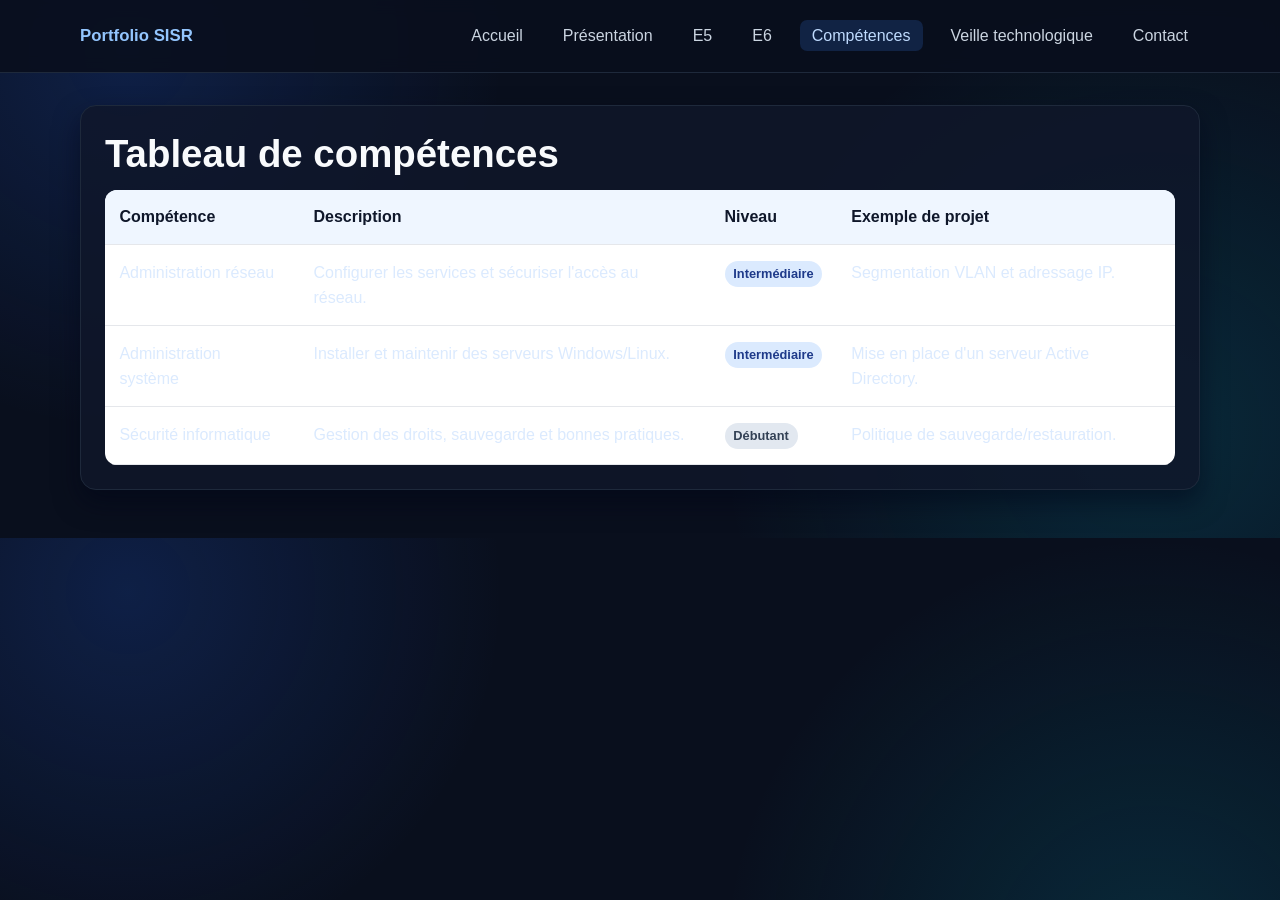
==== competences.html @ ba9262f3 "Add files via upload" ====
<!DOCTYPE html>
<html lang="fr">
  <head>
    <meta charset="UTF-8" />
    <meta name="viewport" content="width=device-width, initial-scale=1.0" />
    <title>Portfolio BTS SIO SISR | Compétences</title>
    <link rel="stylesheet" href="style.css" />
  </head>
  <body class="home-dark">
    <header class="site-header">
      <nav class="container navbar">
        <a class="brand" href="index.html">Portfolio SISR</a>
        <ul class="nav-links">
          <li><a href="index.html">Accueil</a></li>
          <li><a href="presentation.html">Présentation</a></li>
          <li><a href="e5.html">E5</a></li>
          <li><a href="e6.html">E6</a></li>
          <li><a class="active" href="competences.html">Compétences</a></li>
          <li><a href="veille.html">Veille technologique</a></li>
          <li><a href="contact.html">Contact</a></li>
        </ul>
      </nav>
    </header>

    <main class="container">
      <section class="card">
        <h1>Tableau de compétences</h1>
        <table>
          <thead>
            <tr>
              <th>Compétence</th>
              <th>Description</th>
              <th>Niveau</th>
              <th>Exemple de projet</th>
            </tr>
          </thead>
          <tbody>
            <tr>
              <td>Administration réseau</td>
              <td>Configurer les services et sécuriser l'accès au réseau.</td>
              <td><span class="level intermediate">Intermédiaire</span></td>
              <td>Segmentation VLAN et adressage IP.</td>
            </tr>
            <tr>
              <td>Administration système</td>
              <td>Installer et maintenir des serveurs Windows/Linux.</td>
              <td><span class="level intermediate">Intermédiaire</span></td>
              <td>Mise en place d'un serveur Active Directory.</td>
            </tr>
            <tr>
              <td>Sécurité informatique</td>
              <td>Gestion des droits, sauvegarde et bonnes pratiques.</td>
              <td><span class="level beginner">Débutant</span></td>
              <td>Politique de sauvegarde/restauration.</td>
            </tr>
          </tbody>
        </table>
      </section>
    </main>
  </body>
</html>
---- style.css ----
:root {
  --bg: #f3f6fb;
  --surface: #ffffff;
  --primary: #1e3a8a;
  --primary-soft: #dbeafe;
  --text: #1f2937;
  --muted: #6b7280;
  --border: #e5e7eb;
  --shadow: 0 10px 24px rgba(15, 23, 42, 0.08);
}

* {
  margin: 0;
  padding: 0;
  box-sizing: border-box;
}

body {
  font-family: "Segoe UI", Tahoma, Geneva, Verdana, sans-serif;
  background: var(--bg);
  color: var(--text);
  line-height: 1.6;
}

a {
  color: inherit;
  text-decoration: none;
}

.container {
  width: min(1120px, 92%);
  margin: 0 auto;
}

.site-header {
  position: sticky;
  top: 0;
  z-index: 20;
  background: rgba(255, 255, 255, 0.95);
  backdrop-filter: blur(8px);
  border-bottom: 1px solid var(--border);
}

.navbar {
  min-height: 72px;
  display: flex;
  justify-content: space-between;
  align-items: center;
  gap: 1rem;
}

.brand {
  font-size: 1.05rem;
  font-weight: 700;
  color: var(--primary);
}

.nav-links {
  display: flex;
  list-style: none;
  gap: 1rem;
  flex-wrap: wrap;
}

.nav-links a {
  padding: 0.45rem 0.75rem;
  border-radius: 0.45rem;
  color: #334155;
  font-weight: 500;
  transition: background 0.2s ease, color 0.2s ease;
}

.nav-links a:hover,
.nav-links a.active {
  background: var(--primary-soft);
  color: var(--primary);
}

main {
  padding: 2rem 0 3rem;
}

.hero {
  display: grid;
  grid-template-columns: 1.3fr 0.7fr;
  gap: 2rem;
  align-items: center;
  margin-bottom: 2rem;
}

.cyber-hero {
  min-height: 62vh;
  display: flex;
  align-items: center;
  justify-content: center;
  flex-direction: column;
  text-align: center;
  gap: 0.6rem;
  background: radial-gradient(circle at 20% 20%, #dbeafe, #ffffff 42%, #f3f6fb 100%);
  border: 1px solid #cbd5e1;
}

.cyber-topline {
  color: #1d4ed8;
  font-weight: 700;
  letter-spacing: 0.06em;
  text-transform: uppercase;
  font-size: 0.85rem;
}

.cyber-title {
  margin: 0;
  font-size: clamp(2rem, 6vw, 4rem);
  letter-spacing: 0.04em;
  color: #0b1220;
  text-shadow: 0 0 20px rgba(30, 58, 138, 0.18);
}

.cyber-subtitle {
  margin: 0;
  font-size: clamp(1rem, 2.4vw, 1.35rem);
  color: #334155;
}

/* Accueil en version sombre / informatique */
.home-dark {
  background:
    radial-gradient(circle at 10% 10%, rgba(37, 99, 235, 0.2), transparent 30%),
    radial-gradient(circle at 90% 80%, rgba(6, 182, 212, 0.16), transparent 35%),
    #090f1d;
  color: #dbeafe;
}

.home-dark .site-header {
  background: rgba(9, 15, 29, 0.9);
  border-bottom: 1px solid #1e293b;
}

.home-dark .brand {
  color: #93c5fd;
}

.home-dark .nav-links a {
  color: #cbd5e1;
}

.home-dark .nav-links a:hover,
.home-dark .nav-links a.active {
  background: rgba(59, 130, 246, 0.18);
  color: #bfdbfe;
}

.home-dark .card {
  background: rgba(15, 23, 42, 0.82);
  border-color: #1e293b;
  box-shadow: 0 12px 26px rgba(2, 6, 23, 0.55);
}

.home-dark .cyber-hero {
  min-height: 56vh;
  background:
    linear-gradient(145deg, rgba(15, 23, 42, 0.94), rgba(13, 28, 55, 0.92)),
    radial-gradient(circle at 20% 20%, rgba(56, 189, 248, 0.16), transparent 42%);
  border-color: #334155;
}

.home-dark .cyber-topline {
  color: #60a5fa;
}

.home-dark .cyber-title {
  color: #f8fafc;
  text-shadow: 0 0 22px rgba(56, 189, 248, 0.3);
}

.home-dark .cyber-subtitle,
.home-dark p {
  color: #cbd5e1;
}

.home-dark h2,
.home-dark h3 {
  color: #f1f5f9;
}

.home-dark h1,
.home-dark li,
.home-dark strong {
  color: #f8fafc;
}

.home-dark .btn-primary {
  background: linear-gradient(90deg, #2563eb, #0ea5e9);
}

.home-dark .btn-secondary {
  background: transparent;
  color: #bfdbfe;
  border-color: #3b82f6;
}

.home-dark .btn-secondary:hover {
  background: rgba(59, 130, 246, 0.18);
}

.home-dark .site-footer {
  background: #0b1326;
  border-top: 1px solid #1e293b;
}

.home-dark .social-links a {
  color: #93c5fd;
}

.card {
  background: var(--surface);
  border: 1px solid var(--border);
  border-radius: 1rem;
  box-shadow: var(--shadow);
  padding: 1.5rem;
}

h1,
h2,
h3 {
  color: #0f172a;
  line-height: 1.25;
}

h1 {
  font-size: clamp(1.75rem, 4vw, 2.4rem);
  margin-bottom: 0.75rem;
}

h2 {
  font-size: clamp(1.35rem, 3.2vw, 1.8rem);
  margin-bottom: 0.9rem;
}

p {
  color: #334155;
}

.muted {
  color: var(--muted);
}

.badge {
  display: inline-flex;
  align-items: center;
  gap: 0.4rem;
  background: var(--primary-soft);
  color: var(--primary);
  padding: 0.35rem 0.7rem;
  border-radius: 999px;
  font-size: 0.85rem;
  font-weight: 600;
  margin-bottom: 1rem;
}

.profile-photo {
  width: 100%;
  max-width: 280px;
  aspect-ratio: 1 / 1;
  border-radius: 1rem;
  object-fit: cover;
  border: 1px solid var(--border);
}

.btn-row {
  margin-top: 1.1rem;
  display: flex;
  flex-wrap: wrap;
  gap: 0.7rem;
}

.btn {
  display: inline-flex;
  align-items: center;
  justify-content: center;
  gap: 0.4rem;
  padding: 0.65rem 1rem;
  border-radius: 0.65rem;
  border: 1px solid transparent;
  font-weight: 600;
  transition: transform 0.2s ease, box-shadow 0.2s ease, background 0.2s ease;
}

.btn-primary {
  background: var(--primary);
  color: #ffffff;
}

.btn-secondary {
  background: #ffffff;
  color: var(--primary);
  border-color: #cbd5e1;
}

.btn:hover {
  transform: translateY(-2px);
  box-shadow: 0 8px 18px rgba(15, 23, 42, 0.12);
}

.grid-2 {
  display: grid;
  grid-template-columns: repeat(2, minmax(0, 1fr));
  gap: 1rem;
}

.grid-3 {
  display: grid;
  grid-template-columns: repeat(3, minmax(0, 1fr));
  gap: 1rem;
}

.list {
  padding-left: 1rem;
}

.list li {
  margin-bottom: 0.35rem;
}

.section {
  margin-top: 1.1rem;
}

.section-lg {
  margin-top: 2rem;
}

.full-page-section {
  min-height: calc(100vh - 120px);
}

.intro-section {
  display: flex;
  flex-direction: column;
  justify-content: center;
}

.cv-center {
  display: flex;
  justify-content: center;
  margin-top: 1.1rem;
}

.cv-box {
  display: inline-flex;
  align-items: center;
  justify-content: center;
  min-width: 120px;
  height: 50px;
  border: 1px solid #3b82f6;
  border-radius: 0.7rem;
  background: rgba(37, 99, 235, 0.12);
  color: #bfdbfe;
  font-weight: 700;
  letter-spacing: 0.04em;
  transition: background 0.2s ease, transform 0.2s ease;
}

.cv-box:hover {
  background: rgba(37, 99, 235, 0.22);
  transform: translateY(-2px);
}

table {
  width: 100%;
  border-collapse: collapse;
  background: var(--surface);
  border-radius: 0.75rem;
  overflow: hidden;
}

th,
td {
  padding: 0.9rem;
  text-align: left;
  border-bottom: 1px solid var(--border);
  vertical-align: top;
}

th {
  background: #eff6ff;
  color: #0f172a;
  font-weight: 700;
}

.level {
  display: inline-block;
  padding: 0.2rem 0.55rem;
  border-radius: 999px;
  font-size: 0.8rem;
  font-weight: 700;
}

.beginner {
  background: #e2e8f0;
  color: #334155;
}

.intermediate {
  background: #dbeafe;
  color: #1e3a8a;
}

.advanced {
  background: #dcfce7;
  color: #166534;
}

.contact-form {
  display: grid;
  gap: 0.75rem;
}

input,
textarea {
  width: 100%;
  border: 1px solid #cbd5e1;
  border-radius: 0.6rem;
  padding: 0.7rem 0.8rem;
  font: inherit;
  color: var(--text);
}

.home-dark input,
.home-dark textarea {
  background: rgba(2, 6, 23, 0.35);
  border-color: rgba(59, 130, 246, 0.55);
  color: #e5e7eb;
}

.home-dark input::placeholder,
.home-dark textarea::placeholder {
  color: rgba(203, 213, 225, 0.75);
}

textarea {
  min-height: 130px;
  resize: vertical;
}

.site-footer {
  border-top: 1px solid var(--border);
  background: #ffffff;
  padding: 1.2rem 0;
}

.footer-content {
  display: flex;
  justify-content: space-between;
  align-items: center;
  gap: 1rem;
  flex-wrap: wrap;
}

.social-links {
  display: flex;
  gap: 0.75rem;
}

.social-links a {
  color: var(--primary);
  font-weight: 600;
}

.social-links a:hover {
  text-decoration: underline;
}

@media (max-width: 900px) {
  .hero {
    grid-template-columns: 1fr;
  }

  .grid-3 {
    grid-template-columns: 1fr;
  }
}

@media (max-width: 760px) {
  .navbar {
    align-items: flex-start;
    padding: 0.85rem 0;
    flex-direction: column;
  }

  .grid-2 {
    grid-template-columns: 1fr;
  }

  table,
  thead,
  tbody,
  th,
  td,
  tr {
    display: block;
  }

  thead {
    display: none;
  }

  tr {
    margin-bottom: 1rem;
    border: 1px solid var(--border);
    border-radius: 0.75rem;
    overflow: hidden;
    background: var(--surface);
  }

  td {
    border: none;
    border-bottom: 1px solid var(--border);
  }

  td:last-child {
    border-bottom: none;
  }
}
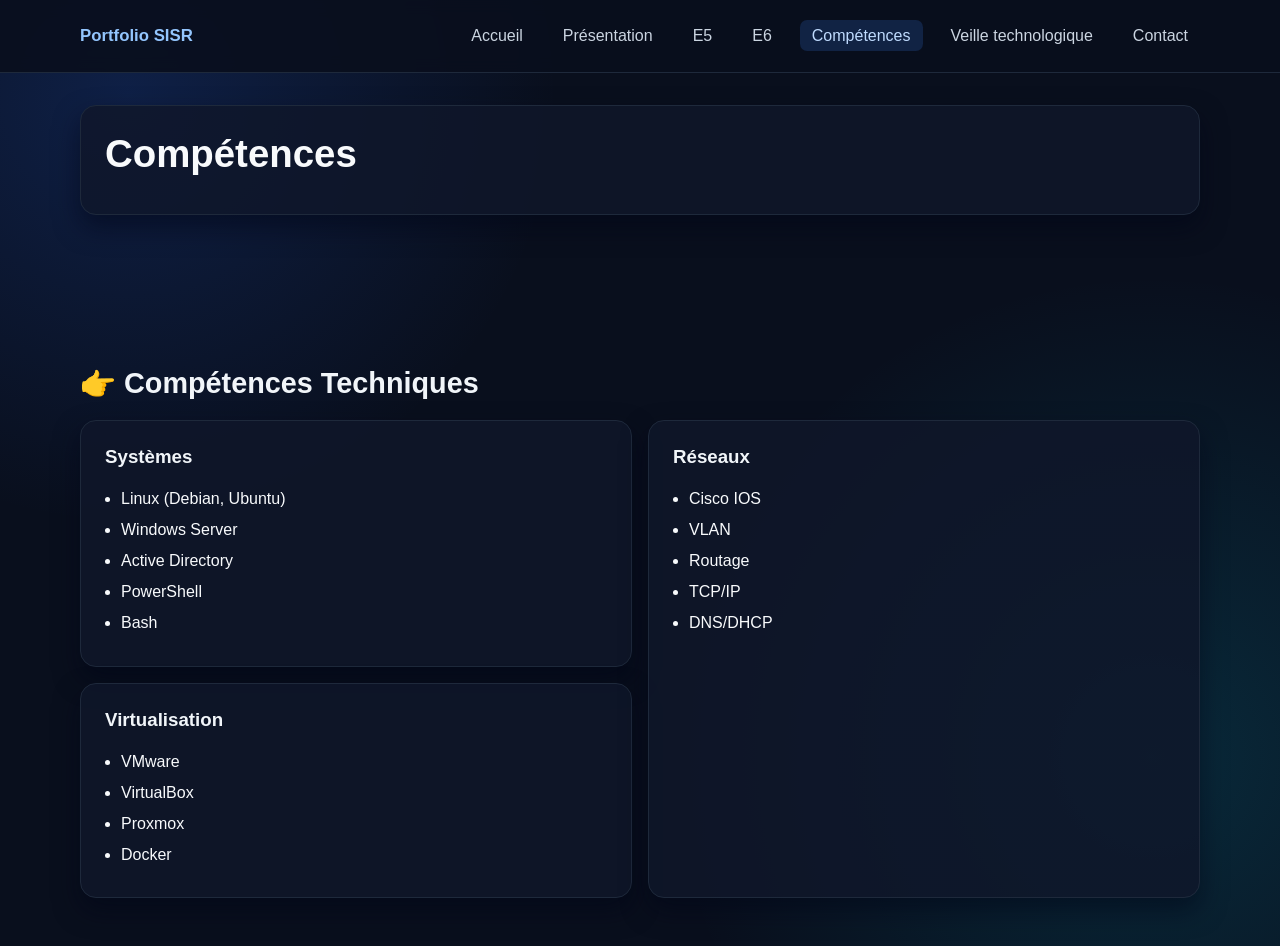
==== commit 9c95d171: "Add files via upload" ====
--- a/competences.html
+++ b/competences.html
@@ -24,37 +24,47 @@
 
     <main class="container">
       <section class="card">
-        <h1>Tableau de compétences</h1>
-        <table>
-          <thead>
-            <tr>
-              <th>Compétence</th>
-              <th>Description</th>
-              <th>Niveau</th>
-              <th>Exemple de projet</th>
-            </tr>
-          </thead>
-          <tbody>
-            <tr>
-              <td>Administration réseau</td>
-              <td>Configurer les services et sécuriser l'accès au réseau.</td>
-              <td><span class="level intermediate">Intermédiaire</span></td>
-              <td>Segmentation VLAN et adressage IP.</td>
-            </tr>
-            <tr>
-              <td>Administration système</td>
-              <td>Installer et maintenir des serveurs Windows/Linux.</td>
-              <td><span class="level intermediate">Intermédiaire</span></td>
-              <td>Mise en place d'un serveur Active Directory.</td>
-            </tr>
-            <tr>
-              <td>Sécurité informatique</td>
-              <td>Gestion des droits, sauvegarde et bonnes pratiques.</td>
-              <td><span class="level beginner">Débutant</span></td>
-              <td>Politique de sauvegarde/restauration.</td>
-            </tr>
-          </tbody>
-        </table>
+        <h1>Compétences</h1>
+      </section>
+
+      <section class="section section-lg" style="margin-top: 4cm">
+        <h2>👉 Compétences Techniques</h2>
+      </section>
+
+      <section class="grid-2 section">
+        <div style="display: grid; gap: 1rem">
+          <article class="card">
+            <h3>Systèmes</h3>
+            <ul class="list section">
+              <li>Linux (Debian, Ubuntu)</li>
+              <li>Windows Server</li>
+              <li>Active Directory</li>
+              <li>PowerShell</li>
+              <li>Bash</li>
+            </ul>
+          </article>
+
+          <article class="card">
+            <h3>Virtualisation</h3>
+            <ul class="list section">
+              <li>VMware</li>
+              <li>VirtualBox</li>
+              <li>Proxmox</li>
+              <li>Docker</li>
+            </ul>
+          </article>
+        </div>
+
+        <article class="card">
+          <h3>Réseaux</h3>
+          <ul class="list section">
+            <li>Cisco IOS</li>
+            <li>VLAN</li>
+            <li>Routage</li>
+            <li>TCP/IP</li>
+            <li>DNS/DHCP</li>
+          </ul>
+        </article>
       </section>
     </main>
   </body>
